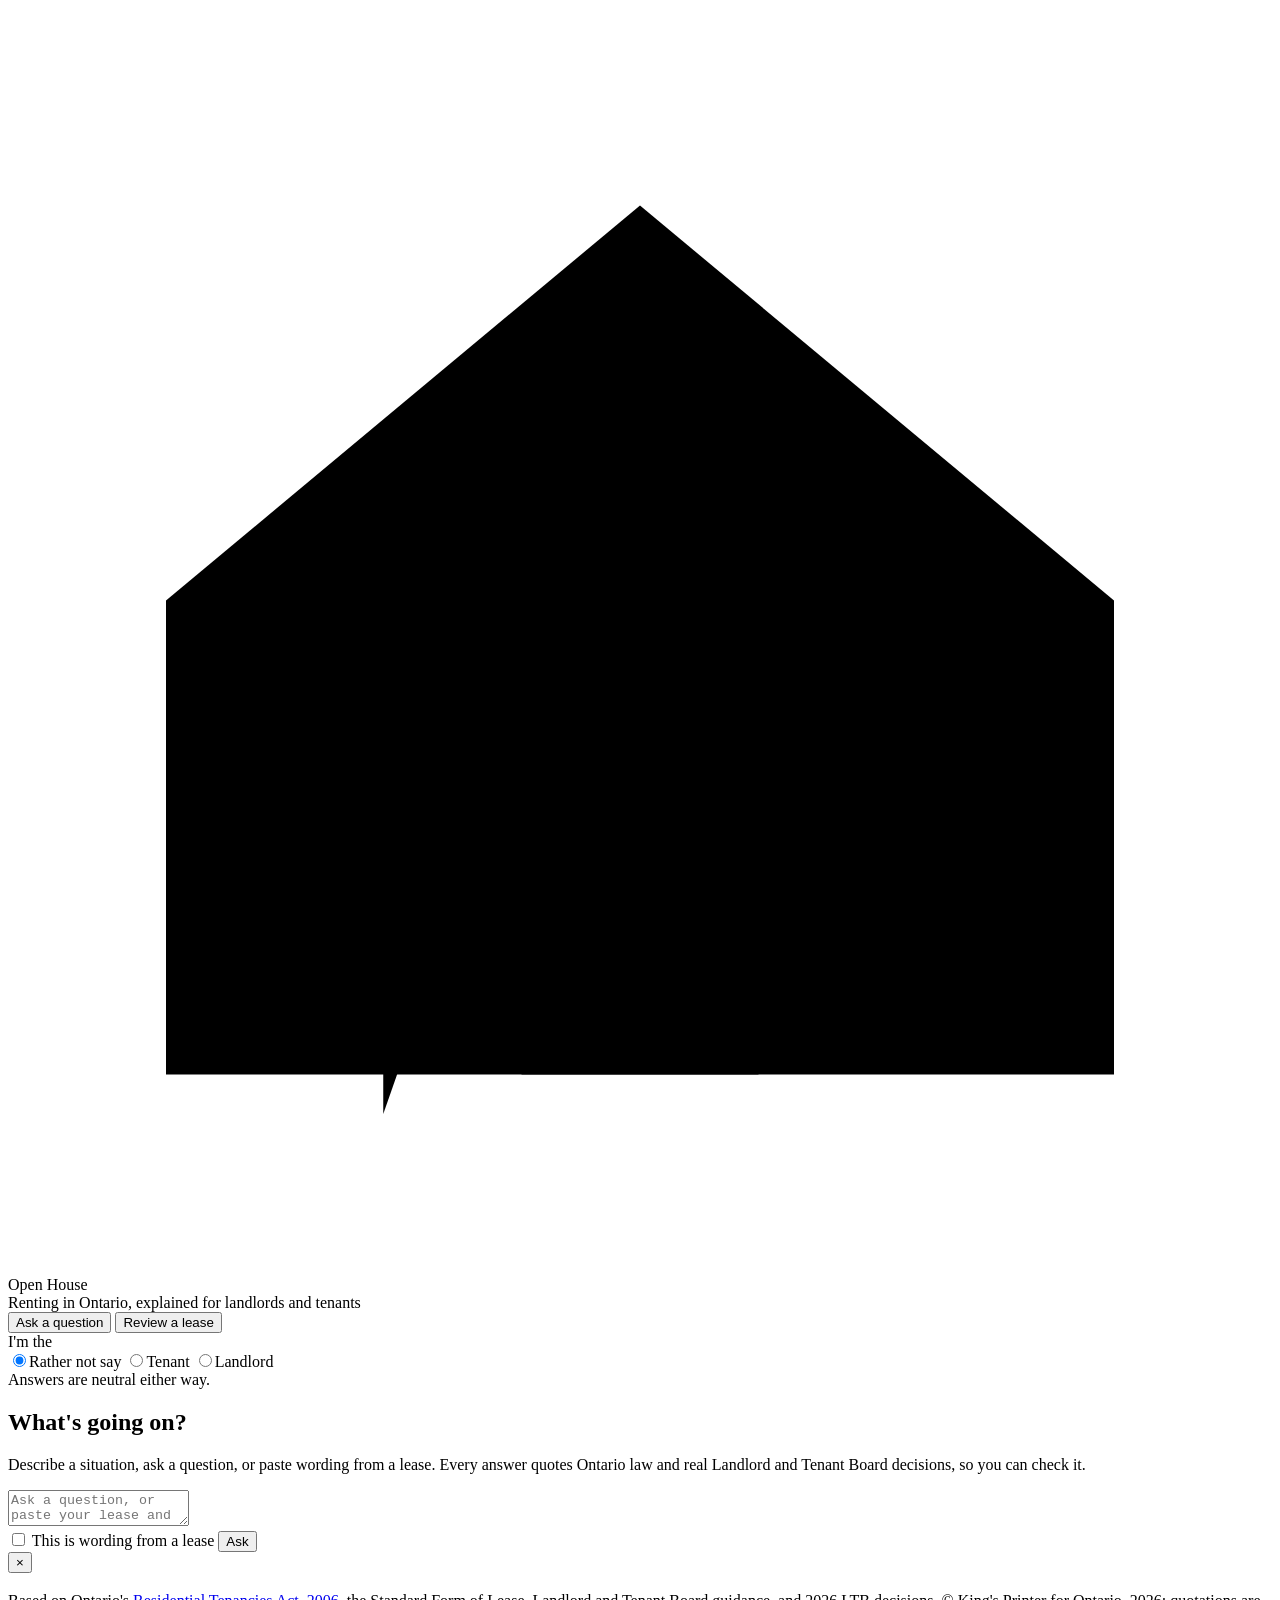
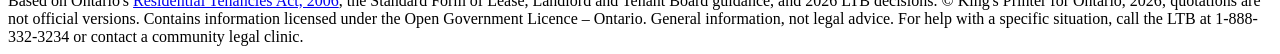
==== realtor/web/static/index.html @ a6515eb7 "Open House: Ontario tenancy assistant Answers questions about renting in Ontario from official sourc" ====
<!doctype html>
<html lang="en">
<head>
  <meta charset="utf-8">
  <meta name="viewport" content="width=device-width, initial-scale=1">
  <title>Open House</title>
  <link rel="preconnect" href="https://fonts.googleapis.com">
  <link rel="preconnect" href="https://fonts.gstatic.com" crossorigin>
  <link href="https://fonts.googleapis.com/css2?family=Fraunces:opsz,wght@9..144,500;9..144,600&family=Inter:wght@400;500;600&display=swap" rel="stylesheet">
  <link rel="stylesheet" href="/static/app.css">
  <link rel="icon" href="data:image/svg+xml,%3Csvg xmlns='http://www.w3.org/2000/svg' viewBox='0 0 32 32'%3E%3Cpath d='M4 15 16 5l12 10v12H4z' fill='%23fffdf8' stroke='%232f6b4f' stroke-width='2.4' stroke-linejoin='round'/%3E%3Cpath d='M13 27V18h6v9' fill='%23f3e7cf' stroke='%232f6b4f' stroke-width='2'/%3E%3Cpath d='M13 18l-3 2v8' fill='none' stroke='%232f6b4f' stroke-width='2' stroke-linejoin='round'/%3E%3C/svg%3E">
</head>
<body>
  <header class="topbar">
    <div class="brand">
      <svg class="brand-mark" viewBox="0 0 32 32" aria-hidden="true">
        <path d="M4 15 16 5l12 10v12H4z" class="house"/>
        <path d="M13 27V18h6v9" class="doorway"/>
        <path d="M13 18l-3.5 2.2V28" class="door"/>
        <circle cx="21.5" cy="14" r="1.6" class="window"/>
      </svg>
      <div>
        <div class="brand-name">Open House</div>
        <div class="brand-sub">Renting in Ontario, explained for landlords and tenants</div>
      </div>
    </div>
    <div class="status" id="status" aria-live="polite"></div>
  </header>

  <nav class="tabs" role="tablist">
    <button role="tab" class="tab" id="tab-ask" aria-selected="true" aria-controls="view-ask">Ask a question</button>
    <button role="tab" class="tab" id="tab-review" aria-selected="false" aria-controls="view-review">Review a lease</button>
  </nav>

  <main>
    <!-- Ask (chat) -->
    <section id="view-ask" role="tabpanel" aria-labelledby="tab-ask">
      <div class="role-row">
        <span class="role-label" id="role-label">I'm the</span>
        <div class="segmented" role="radiogroup" aria-labelledby="role-label">
          <label><input type="radio" name="role" value="" checked><span>Rather not say</span></label>
          <label><input type="radio" name="role" value="tenant"><span>Tenant</span></label>
          <label><input type="radio" name="role" value="landlord"><span>Landlord</span></label>
        </div>
        <span class="role-hint" id="role-hint">Answers are neutral either way.</span>
        <button class="btn ghost small" id="new-chat" hidden>New conversation</button>
      </div>

      <div id="thread" class="thread" aria-live="polite">
        <div class="empty" id="empty">
          <h2>What's going on?</h2>
          <p class="muted">Describe a situation, ask a question, or paste wording from a lease. Every answer quotes Ontario law and real Landlord and Tenant Board decisions, so you can check it.</p>
          <div class="starters" id="starters"></div>
        </div>
      </div>

      <form class="composer" id="ask-form">
        <div class="lease-pill" id="lease-pill" hidden><span id="lease-pill-text">Using your lease</span>
          <button type="button" class="btn ghost small" id="lease-remove" title="Stop using this lease in answers">Remove</button></div>
        <textarea id="ask-text" rows="2" placeholder="Ask a question, or paste your lease and then ask about it" aria-label="Your question"></textarea>
        <div class="composer-row">
          <label class="check"><input type="checkbox" id="is-clause"> This is wording from a lease</label>
          <button class="btn primary" type="submit" id="ask-go">Ask</button>
        </div>
      </form>
    </section>

    <!-- Review -->
    <section id="view-review" role="tabpanel" aria-labelledby="tab-review" hidden>
      <div id="review-start" class="start">
        <p class="intro">Checks each term of a lease against Ontario's Residential Tenancies Act and explains what the law says about it. Useful before signing one, or before sending one.</p>
        <label class="dropzone" id="dropzone">
          <input type="file" id="file" accept=".pdf,.txt" hidden>
          <svg viewBox="0 0 24 24" class="drop-icon" aria-hidden="true"><path d="M12 16V4m0 0-4 4m4-4 4 4M4 16v3a1 1 0 0 0 1 1h14a1 1 0 0 0 1-1v-3"/></svg>
          <span class="drop-title">Drop a lease here</span>
          <span class="drop-sub">PDF or text file · or <u>choose a file</u></span>
        </label>
        <div class="start-actions">
          <button class="btn ghost" id="paste-toggle">Paste lease text</button>
          <button class="btn ghost" id="try-sample">Try a sample lease</button>
        </div>
        <div id="paste-box" class="paste-box" hidden>
          <textarea id="paste-text" rows="8" placeholder="Paste the full text of the lease…"></textarea>
          <button class="btn primary" id="paste-go">Review this lease</button>
        </div>
        <p class="privacy" id="privacy"></p>
      </div>

      <div id="review-run" hidden>
        <div class="runbar">
          <div class="runbar-text">
            <strong id="run-title">Reviewing the lease</strong>
            <span id="run-sub" class="muted"></span>
          </div>
          <div class="runbar-actions">
            <button class="btn ghost small" id="run-stop">Pause</button>
            <button class="btn ghost small" id="run-new">New lease</button>
            <button class="btn ghost small" id="run-ask">Ask about this lease</button>
          </div>
          <div class="progress"><div class="progress-fill" id="run-progress"></div></div>
        </div>
        <ol class="clauses" id="clauses"></ol>
      </div>
    </section>
  </main>

  <aside class="drawer" id="drawer" aria-hidden="true" aria-labelledby="drawer-title">
    <div class="drawer-head">
      <span class="kind" id="drawer-kind"></span>
      <button class="icon-btn" id="drawer-close" aria-label="Close source">×</button>
    </div>
    <h3 id="drawer-title"></h3>
    <div class="drawer-body" id="drawer-body"></div>
    <p class="drawer-note" id="drawer-note"></p>
  </aside>
  <div class="scrim" id="scrim" hidden></div>

  <footer>
    Based on Ontario's <a href="https://www.ontario.ca/laws/statute/06r17" target="_blank" rel="noopener">Residential Tenancies Act, 2006</a>,
    the Standard Form of Lease, Landlord and Tenant Board guidance, and 2026 LTB decisions.
    © King's Printer for Ontario, 2026; quotations are not official versions. Contains information licensed
    under the Open Government Licence – Ontario. General information, not legal advice. For help with a
    specific situation, call the LTB at 1-888-332-3234 or contact a community legal clinic.
  </footer>

  <template id="clause-tpl">
    <li class="clause" data-state="queued">
      <div class="clause-head">
        <span class="clause-num"></span>
        <span class="clause-title"></span>
        <span class="badge"></span>
      </div>
      <div class="flags"></div>
      <blockquote class="clause-text"></blockquote>
      <div class="clause-actions"><button class="btn ghost small check-now">Check this now</button></div>
      <div class="answer-slot"></div>
    </li>
  </template>

  <script src="/static/letters.js"></script>
  <script src="/static/app.js" type="module"></script>
</body>
</html>
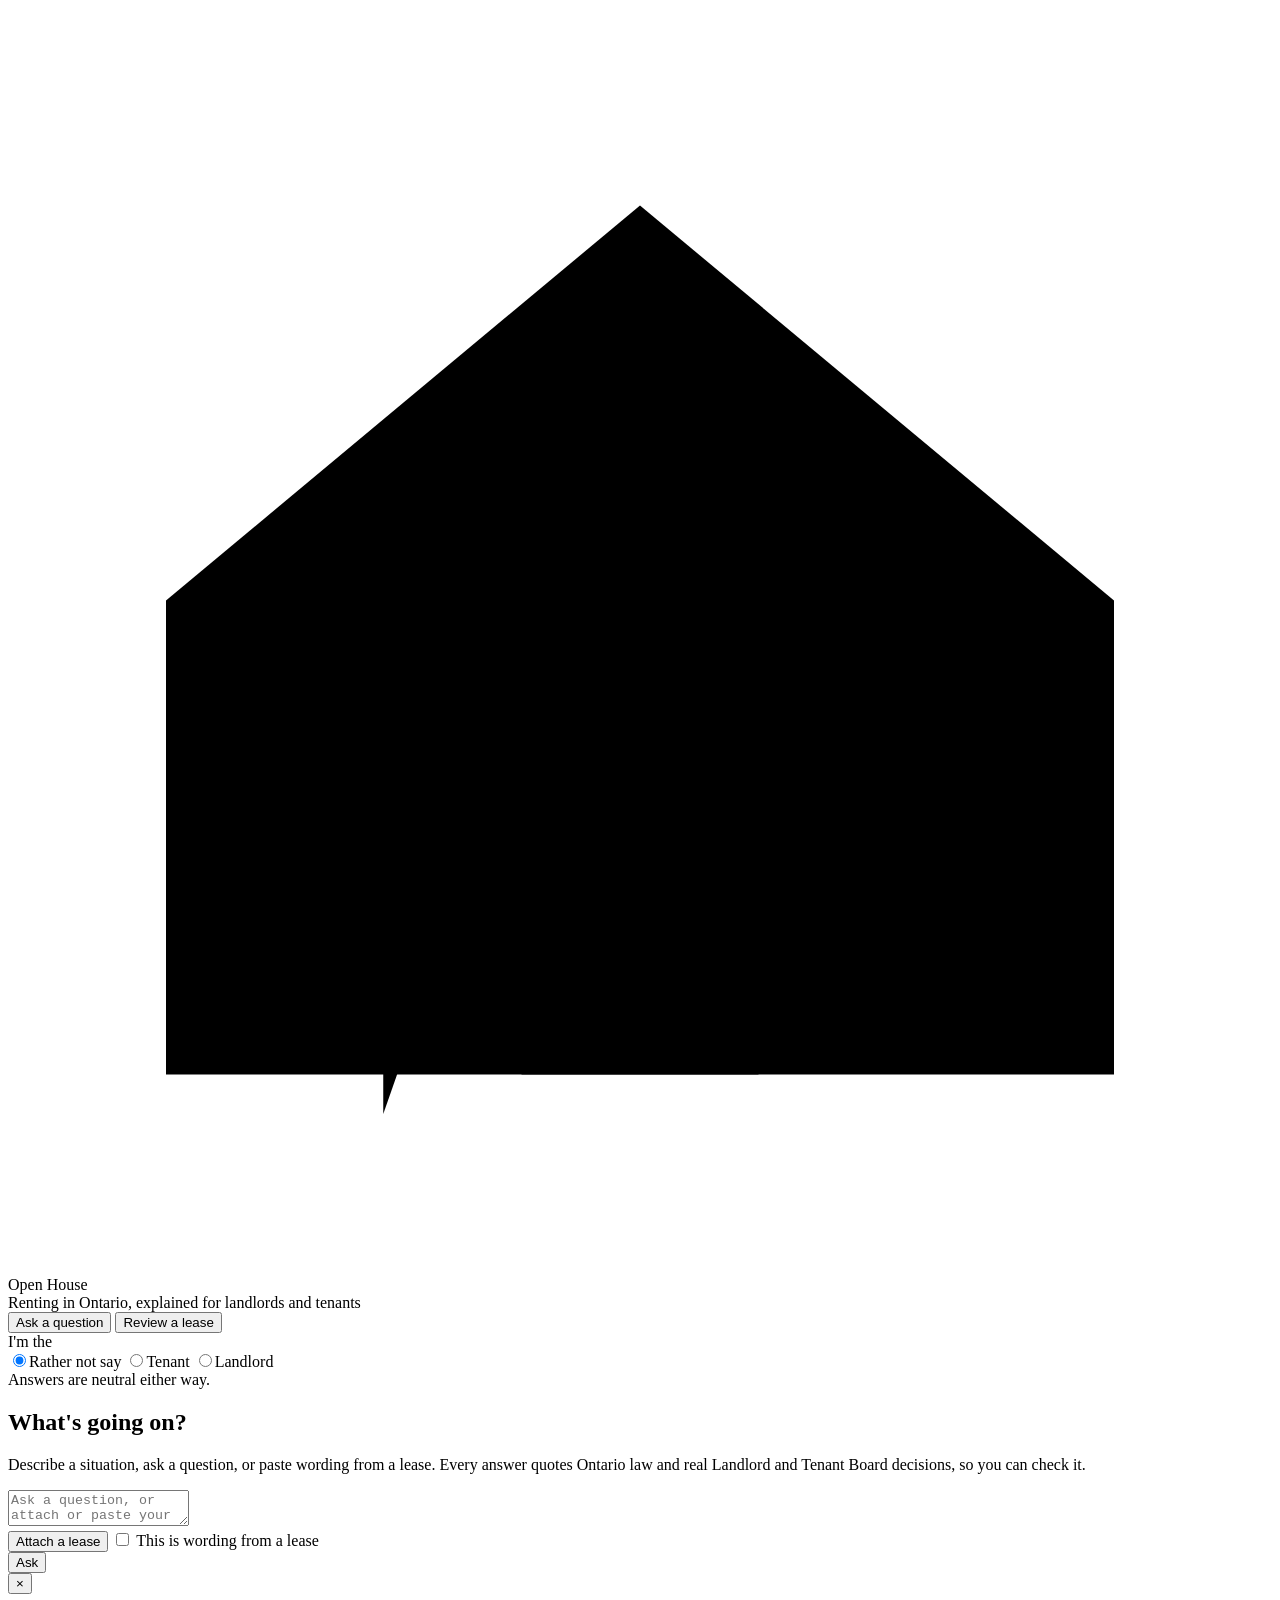
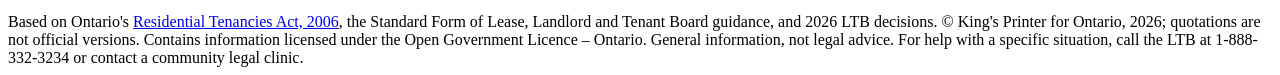
==== commit 3e15ea90: "Attach a lease file from the chat" ====
--- a/realtor/web/static/index.html
+++ b/realtor/web/static/index.html
@@ -57,9 +57,13 @@
       <form class="composer" id="ask-form">
         <div class="lease-pill" id="lease-pill" hidden><span id="lease-pill-text">Using your lease</span>
           <button type="button" class="btn ghost small" id="lease-remove" title="Stop using this lease in answers">Remove</button></div>
-        <textarea id="ask-text" rows="2" placeholder="Ask a question, or paste your lease and then ask about it" aria-label="Your question"></textarea>
+        <textarea id="ask-text" rows="2" placeholder="Ask a question, or attach or paste your lease and then ask about it" aria-label="Your question"></textarea>
         <div class="composer-row">
-          <label class="check"><input type="checkbox" id="is-clause"> This is wording from a lease</label>
+          <div class="composer-tools">
+            <button type="button" class="btn ghost small" id="attach-lease" title="Attach your lease (PDF or text) to use it in answers">Attach a lease</button>
+            <input type="file" id="attach-file" accept=".pdf,.txt" hidden>
+            <label class="check"><input type="checkbox" id="is-clause"> This is wording from a lease</label>
+          </div>
           <button class="btn primary" type="submit" id="ask-go">Ask</button>
         </div>
       </form>
@@ -123,6 +127,14 @@
     specific situation, call the LTB at 1-888-332-3234 or contact a community legal clinic.
   </footer>
 
+  <div class="beta" id="beta" hidden>
+    <strong>Beta, for testing.</strong> General information about Ontario rental law, not legal advice. Answers are
+    still being reviewed, so check anything important with the LTB (1-888-332-3234) or a community legal clinic.
+    Thumbs up or down under an answer helps fix it.
+    <span class="muted">Privacy: what you type or upload isn't saved. With names, emails, phone numbers and addresses
+    removed, it's sent to TypeSafe AI (Jev) to pick and check the answer.</span>
+  </div>
+
   <template id="clause-tpl">
     <li class="clause" data-state="queued">
       <div class="clause-head">
